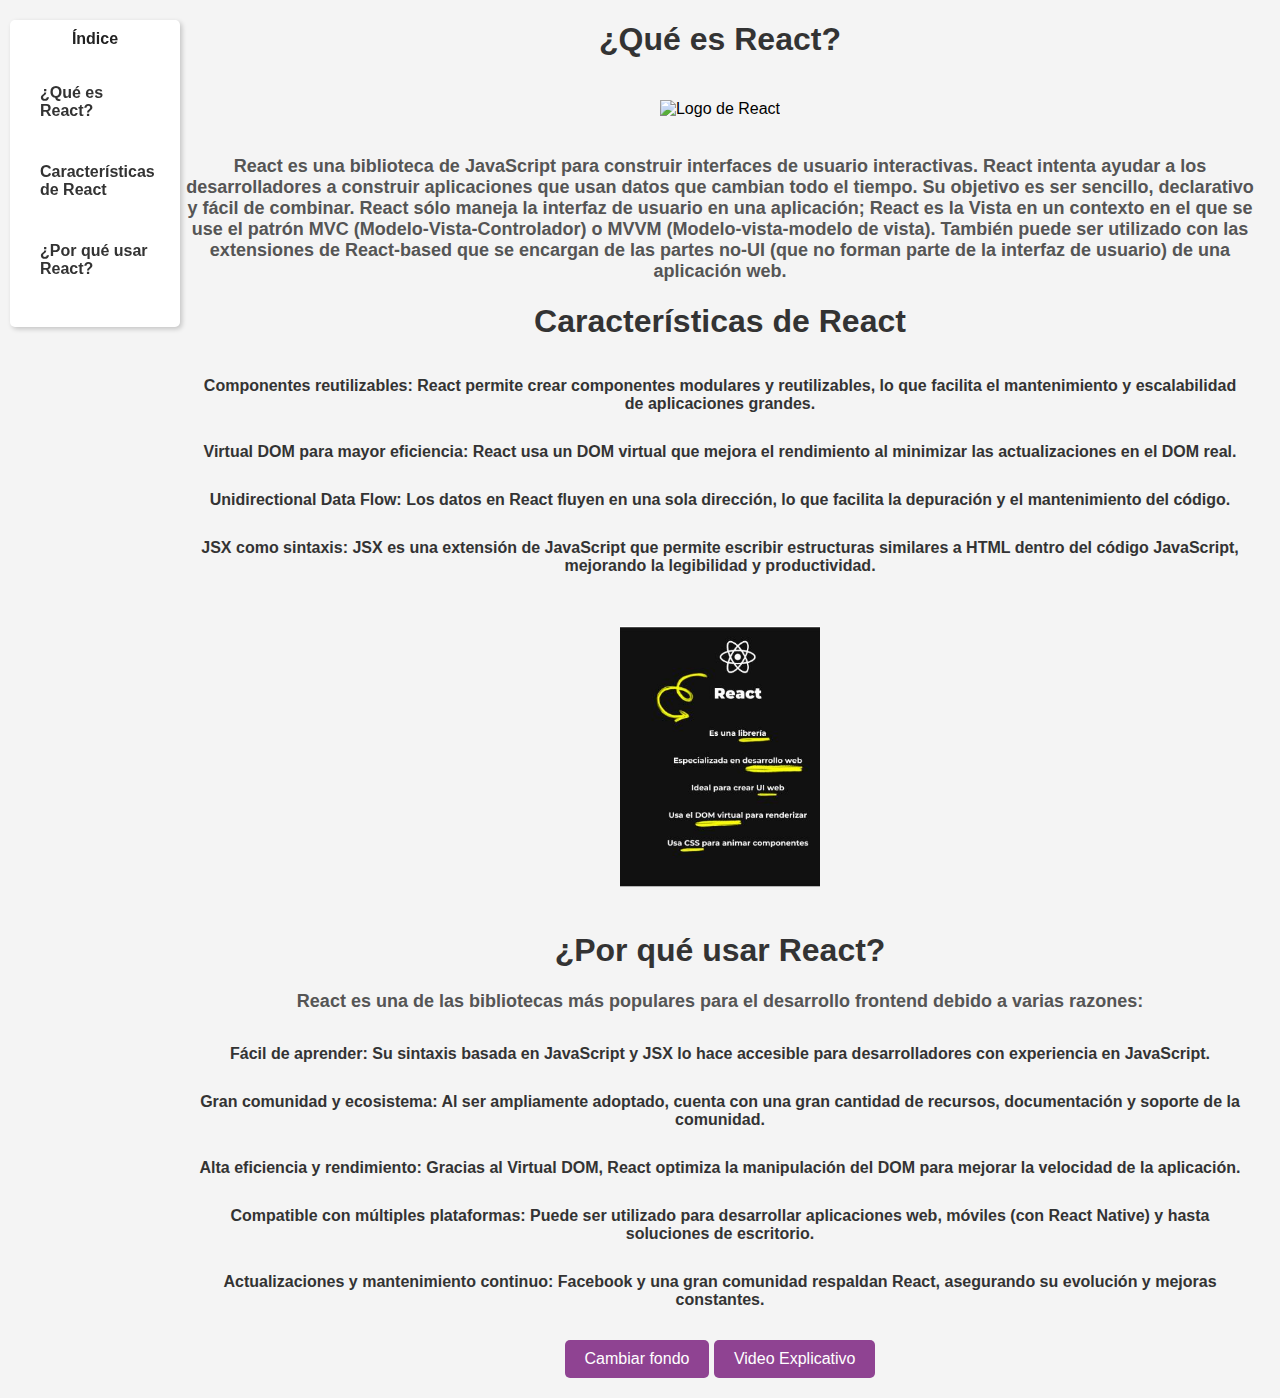
==== MiguelPavonLimones_Practica8/index.html @ 4ecc771d "Merge pull request #7 from MiguelPavon2003/main" ====
<!DOCTYPE html>
<html lang="es">
<head>
    <meta charset="UTF-8">
    <meta name="viewport" content="width=device-width, initial-scale=1.0">
    <title>Información sobre React</title>
    <link rel="stylesheet" href="estilo.css">
    <script src="script.js"></script>
</head>
<body>

    <!-- Índice a la izquierda -->
    <nav id="indice">
        <h3>Índice</h3>
        <ul>
            <li><a href="#que-es-react">¿Qué es React?</a></li>
            <li><a href="#caracteristicas">Características de React</a></li>
            <li><a href="#por-que-usar">¿Por qué usar React?</a></li>
        </ul>
    </nav>

    <h1 id="que-es-react">¿Qué es React?</h1>
    <img src="imagenes/imagen1.png" alt="Logo de React" width="200">
    <p><strong>
        React es una biblioteca de JavaScript para construir interfaces de usuario interactivas.
        React intenta ayudar a los desarrolladores a construir aplicaciones que usan datos que cambian 
        todo el tiempo. Su objetivo es ser sencillo, declarativo y fácil de combinar. 
        React sólo maneja la interfaz de usuario en una aplicación; 
        React es la Vista en un contexto en el que se use el patrón MVC (Modelo-Vista-Controlador) 
        o MVVM (Modelo-vista-modelo de vista). 
        También puede ser utilizado con las extensiones de React-based que se encargan 
        de las partes no-UI (que no forman parte de la interfaz de usuario) de una aplicación web.
    </strong></p>

    <h1 id="caracteristicas">Características de React</h1>
    <ul>
        <li><strong>Componentes reutilizables:</strong> React permite crear componentes modulares y reutilizables, lo que facilita el mantenimiento y escalabilidad de aplicaciones grandes.</li>
        <li><strong>Virtual DOM para mayor eficiencia:</strong> React usa un DOM virtual que mejora el rendimiento al minimizar las actualizaciones en el DOM real.</li>
        <li><strong>Unidirectional Data Flow:</strong> Los datos en React fluyen en una sola dirección, lo que facilita la depuración y el mantenimiento del código.</li>
        <li><strong>JSX como sintaxis:</strong> JSX es una extensión de JavaScript que permite escribir estructuras similares a HTML dentro del código JavaScript, mejorando la legibilidad y productividad.</li>
    </ul>
    <img src="imagenes/imagen2.JPG" alt="Características de React" width="200">

    <h1 id="por-que-usar">¿Por qué usar React?</h1>
    <p><strong>React es una de las bibliotecas más populares para el desarrollo frontend debido a varias razones:</strong></p>
    <ul>
        <li><strong>Fácil de aprender:</strong> Su sintaxis basada en JavaScript y JSX lo hace accesible para desarrolladores con experiencia en JavaScript.</li>
        <li><strong>Gran comunidad y ecosistema:</strong> Al ser ampliamente adoptado, cuenta con una gran cantidad de recursos, documentación y soporte de la comunidad.</li>
        <li><strong>Alta eficiencia y rendimiento:</strong> Gracias al Virtual DOM, React optimiza la manipulación del DOM para mejorar la velocidad de la aplicación.</li>
        <li><strong>Compatible con múltiples plataformas:</strong> Puede ser utilizado para desarrollar aplicaciones web, móviles (con React Native) y hasta soluciones de escritorio.</li>
        <li><strong>Actualizaciones y mantenimiento continuo:</strong> Facebook y una gran comunidad respaldan React, asegurando su evolución y mejoras constantes.</li>
    </ul>

    <button>Cambiar fondo</button>
    <button id="openURL">Video Explicativo</button>

</body>
</html>
---- MiguelPavonLimones_Practica8/estilo.css ----
body {
    font-family: Arial, sans-serif;
    text-align: center;
    margin: 20px;
    background-color: #f4f4f4;
}

body {
    margin-left: 180px;
}

h1, h2, h3 {
    color: #333;
}

p {
    font-size: 18px;
    color: #555;
}

ul {
    list-style-type: none;
    padding: 0;
}

li {
    display: inline-block;
    margin: 5px;
    padding: 10px;
    border-radius: 5px;
    color: #333;
    font-weight: bold;
}

img {
    max-width: 100%;
    height: auto;
    margin: 20px 0;
}


button {
    padding: 10px 20px;
    font-size: 16px;
    background-color: #8f4392;
    border: none;
    cursor: pointer;
    color: white;
    border-radius: 5px;
    transition: 0.3s;
}

button:hover {
    background-color: #21a1f1;
}


#indice {
    position: fixed;
    top: 20px;
    left: 10px;
    width: 150px;
    background: #ffffff;
    padding: 10px;
    border-radius: 5px;
    box-shadow: 2px 2px 5px rgba(0, 0, 0, 0.2);
    text-align: left;
}

#indice h3 {
    margin: 0;
    font-size: 16px;
    color: #222;
    text-align: center;
}

#indice ul {
    list-style: none;
    padding: 0;
}

#indice ul li {
    margin-bottom: 8px;
}

#indice a {
    text-decoration: none;
    color: #333;
    font-weight: bold;
    display: block;
    padding: 5px;
    border-radius: 3px;
}

#indice a:hover {
    background-color: #ddd;
    color: #007bff;
}
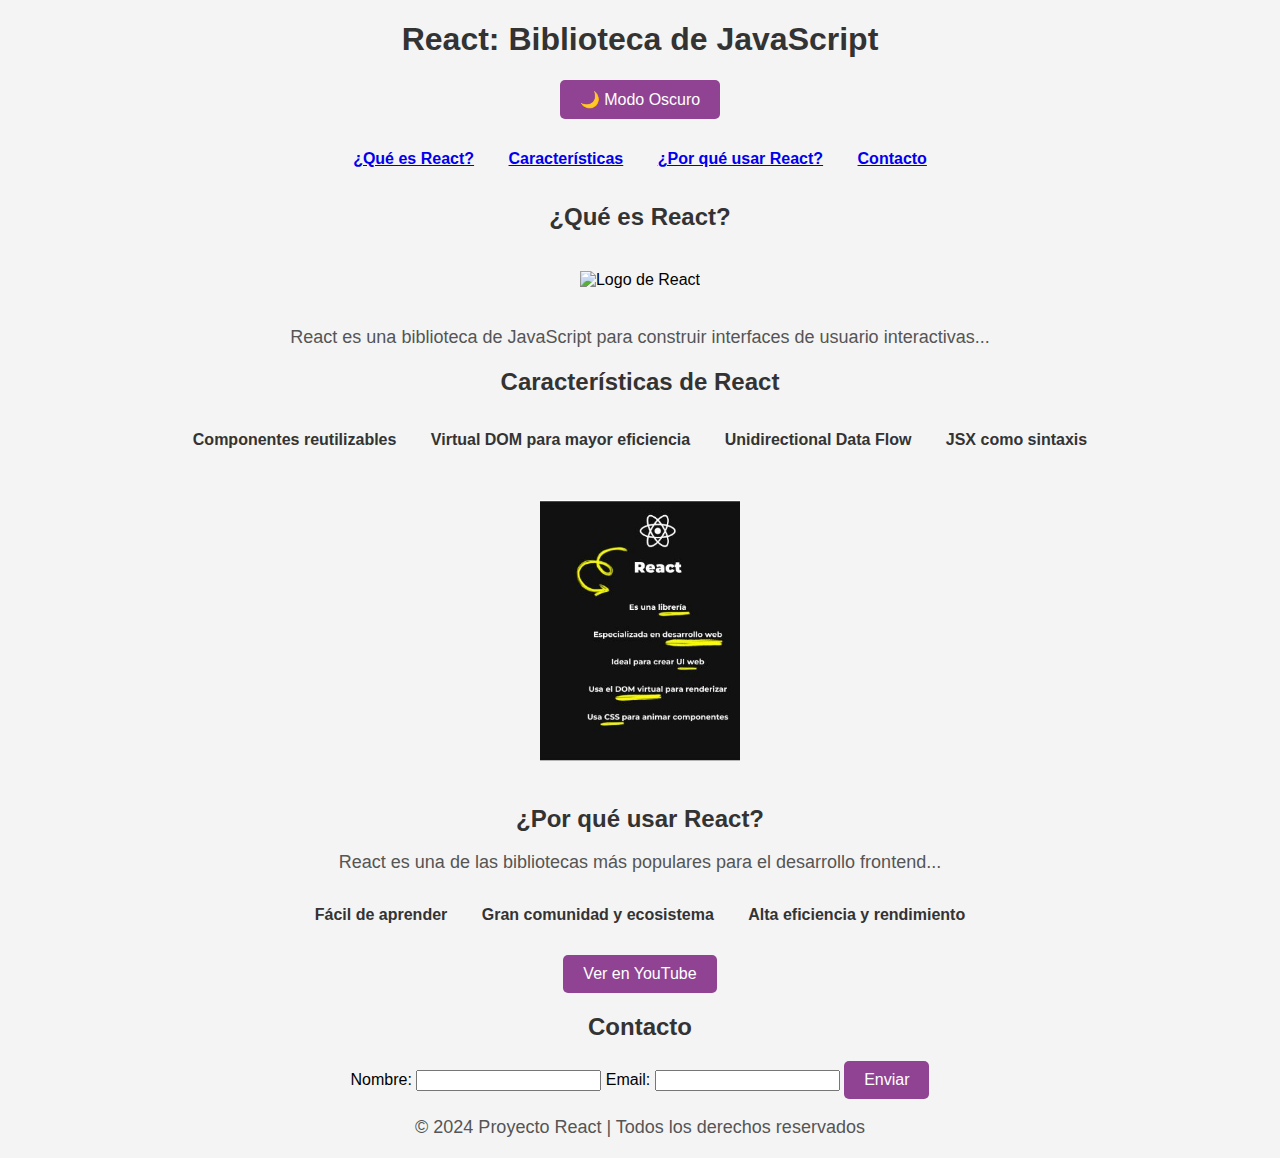
==== commit 08d8a34a: "Add files via upload" ====
--- a/MiguelPavonLimones_Practica8/index.html
+++ b/MiguelPavonLimones_Practica8/index.html
@@ -5,54 +5,70 @@
     <meta name="viewport" content="width=device-width, initial-scale=1.0">
     <title>Información sobre React</title>
     <link rel="stylesheet" href="estilo.css">
-    <script src="script.js"></script>
+    <script src="script.js" defer></script>
+    <link rel="shortcut icon" href="imagenes/imagen1.png" type="image/x-icon">
 </head>
 <body>
+    <header>
+        <h1>React: Biblioteca de JavaScript</h1>
+        <button id="modo-oscuro">🌙 Modo Oscuro</button>
+        <nav id="menu">
+            <ul>
+                <li><a href="#que-es-react">¿Qué es React?</a></li>
+                <li><a href="#caracteristicas">Características</a></li>
+                <li><a href="#por-que-usar">¿Por qué usar React?</a></li>
+                <li><a href="#contacto">Contacto</a></li>
+            </ul>
+        </nav>
+    </header>
 
-    <!-- Índice a la izquierda -->
-    <nav id="indice">
-        <h3>Índice</h3>
-        <ul>
-            <li><a href="#que-es-react">¿Qué es React?</a></li>
-            <li><a href="#caracteristicas">Características de React</a></li>
-            <li><a href="#por-que-usar">¿Por qué usar React?</a></li>
-        </ul>
-    </nav>
+    <section id="contenido">
+        <article id="que-es-react">
+            <h2>¿Qué es React?</h2>
+            <img src="imagenes/imagen1.png" alt="Logo de React" width="200">
+            <p>React es una biblioteca de JavaScript para construir interfaces de usuario interactivas...</p>
+        </article>
 
-    <h1 id="que-es-react">¿Qué es React?</h1>
-    <img src="imagenes/imagen1.png" alt="Logo de React" width="200">
-    <p><strong>
-        React es una biblioteca de JavaScript para construir interfaces de usuario interactivas.
-        React intenta ayudar a los desarrolladores a construir aplicaciones que usan datos que cambian 
-        todo el tiempo. Su objetivo es ser sencillo, declarativo y fácil de combinar. 
-        React sólo maneja la interfaz de usuario en una aplicación; 
-        React es la Vista en un contexto en el que se use el patrón MVC (Modelo-Vista-Controlador) 
-        o MVVM (Modelo-vista-modelo de vista). 
-        También puede ser utilizado con las extensiones de React-based que se encargan 
-        de las partes no-UI (que no forman parte de la interfaz de usuario) de una aplicación web.
-    </strong></p>
+        <article id="caracteristicas">
+            <h2>Características de React</h2>
+            <ul>
+                <li>Componentes reutilizables</li>
+                <li>Virtual DOM para mayor eficiencia</li>
+                <li>Unidirectional Data Flow</li>
+                <li>JSX como sintaxis</li>
+            </ul>
+            <img src="imagenes/imagen2.JPG" alt="Características de React" width="200">
+        </article>
 
-    <h1 id="caracteristicas">Características de React</h1>
-    <ul>
-        <li><strong>Componentes reutilizables:</strong> React permite crear componentes modulares y reutilizables, lo que facilita el mantenimiento y escalabilidad de aplicaciones grandes.</li>
-        <li><strong>Virtual DOM para mayor eficiencia:</strong> React usa un DOM virtual que mejora el rendimiento al minimizar las actualizaciones en el DOM real.</li>
-        <li><strong>Unidirectional Data Flow:</strong> Los datos en React fluyen en una sola dirección, lo que facilita la depuración y el mantenimiento del código.</li>
-        <li><strong>JSX como sintaxis:</strong> JSX es una extensión de JavaScript que permite escribir estructuras similares a HTML dentro del código JavaScript, mejorando la legibilidad y productividad.</li>
-    </ul>
-    <img src="imagenes/imagen2.JPG" alt="Características de React" width="200">
+        <article id="por-que-usar">
+            <h2>¿Por qué usar React?</h2>
+            <p>React es una de las bibliotecas más populares para el desarrollo frontend...</p>
+            <ul>
+                <li>Fácil de aprender</li>
+                <li>Gran comunidad y ecosistema</li>
+                <li>Alta eficiencia y rendimiento</li>
+            </ul>
+        </article>
 
-    <h1 id="por-que-usar">¿Por qué usar React?</h1>
-    <p><strong>React es una de las bibliotecas más populares para el desarrollo frontend debido a varias razones:</strong></p>
-    <ul>
-        <li><strong>Fácil de aprender:</strong> Su sintaxis basada en JavaScript y JSX lo hace accesible para desarrolladores con experiencia en JavaScript.</li>
-        <li><strong>Gran comunidad y ecosistema:</strong> Al ser ampliamente adoptado, cuenta con una gran cantidad de recursos, documentación y soporte de la comunidad.</li>
-        <li><strong>Alta eficiencia y rendimiento:</strong> Gracias al Virtual DOM, React optimiza la manipulación del DOM para mejorar la velocidad de la aplicación.</li>
-        <li><strong>Compatible con múltiples plataformas:</strong> Puede ser utilizado para desarrollar aplicaciones web, móviles (con React Native) y hasta soluciones de escritorio.</li>
-        <li><strong>Actualizaciones y mantenimiento continuo:</strong> Facebook y una gran comunidad respaldan React, asegurando su evolución y mejoras constantes.</li>
-    </ul>
+        <!-- Botón para el enlace a YouTube -->
+        <div id="youtube-button">
+            <button id="openURL">Ver en YouTube</button>
+        </div>
+    </section>
 
-    <button>Cambiar fondo</button>
-    <button id="openURL">Video Explicativo</button>
+    <section id="contacto">
+        <h2>Contacto</h2>
+        <form id="contact-form">
+            <label for="nombre">Nombre:</label>
+            <input type="text" id="nombre" name="nombre" required pattern="[A-Za-z ]{3,}">
+            <label for="email">Email:</label>
+            <input type="email" id="email" name="email" required>
+            <button type="submit">Enviar</button>
+        </form>
+    </section>
 
+    <footer>
+        <p>© 2024 Proyecto React | Todos los derechos reservados</p>
+    </footer>
 </body>
 </html>
--- a/MiguelPavonLimones_Practica8/estilo.css
+++ b/MiguelPavonLimones_Practica8/estilo.css
@@ -3,10 +3,6 @@
     text-align: center;
     margin: 20px;
     background-color: #f4f4f4;
-}
-
-body {
-    margin-left: 180px;
 }
 
 h1, h2, h3 {
